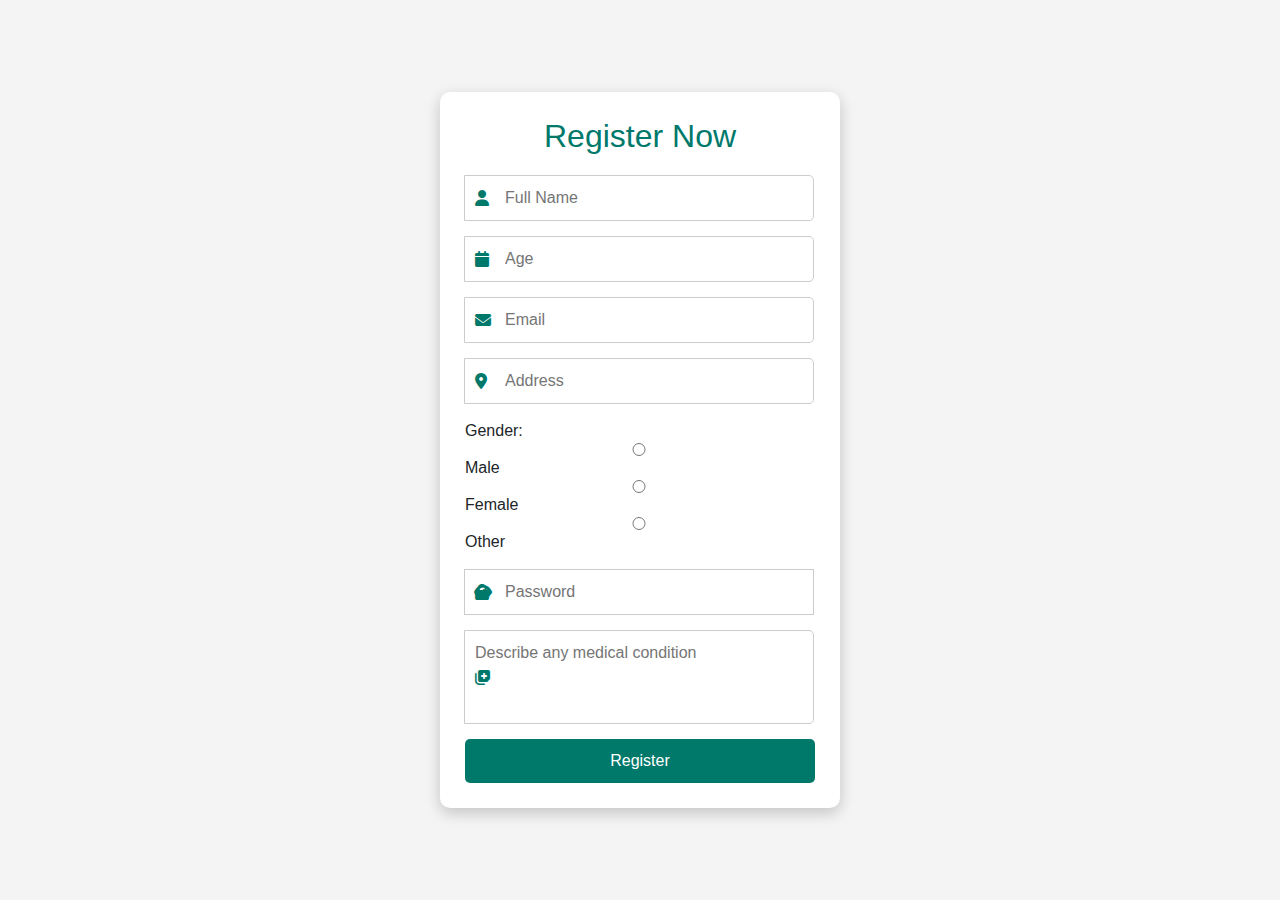
==== templates/register.html @ 13fa498e "Add files via upload" ====
<!DOCTYPE html>
<html lang="en">
<head>
    <meta charset="UTF-8">
    <meta name="viewport" content="width=device-width, initial-scale=1.0">
    <title>Registration Form</title>
    <link href="https://cdn.jsdelivr.net/npm/bootstrap@5.3.2/dist/css/bootstrap.min.css" rel="stylesheet">
    <link rel="stylesheet" href="https://cdnjs.cloudflare.com/ajax/libs/font-awesome/6.4.2/css/all.min.css">

    <style>
body {
    font-family: Arial, sans-serif;
    background-color: #f4f4f4;
    display: flex;
    justify-content: center;
    align-items: center;
    height: 100vh;
    margin: 0;
}

/* Form Container */
.form-container {
    background: white;
    padding: 25px;
    border-radius: 10px;
    box-shadow: 0 5px 15px rgba(0, 0, 0, 0.2);
    width: 400px;
    text-align: center;
}

/* Form Title */
.form-container h2 {
    color: #00796b;
    margin-bottom: 20px;
}

/* Input Group */
.input-group {
    position: relative;
    margin-bottom: 15px;
    text-align: left;
}

.input-group i {
    position: absolute;
    left: 10px;
    top: 50%;
    transform: translateY(-50%);
    color: #00796b;
}

.input-group input,
.input-group textarea {
    width: 100%;
    padding: 10px 40px;
    border: 1px solid #ccc;
    border-radius: 5px;
    outline: none;
}

.input-group textarea {
    padding: 10px;
    resize: none;
}

/* Password Toggle */
.toggle-password {
    position: absolute;
    right: 10px;
    top: 50%;
    transform: translateY(-50%);
    cursor: pointer;
}

/* Submit Button */
.btn {
    width: 100%;
    background-color: #00796b;
    color: white;
    padding: 10px;
    border: none;
    border-radius: 5px;
    cursor: pointer;
    transition: 0.3s;
}

.btn:hover {
    background-color: #005f56;
}

    </style>
</head>
<body>

<div class="form-container">
    <h2>Register Now</h2>
    <form action="#" method="post">
        <!-- Name -->
        <div class="input-group">
            <i class="fas fa-user"></i>
            <input type="text" name="name" placeholder="Full Name" required>
        </div>

        <!-- Age -->
        <div class="input-group">
            <i class="fas fa-calendar"></i>
            <input type="number" name="age" placeholder="Age" required>
        </div>

        <!-- Email -->
        <div class="input-group">
            <i class="fas fa-envelope"></i>
            <input type="email" name="email" placeholder="Email" required>
        </div>

        <!-- Address -->
        <div class="input-group">
            <i class="fas fa-map-marker-alt"></i>
            <input type="text" name="address" placeholder="Address" required>
        </div>

        <!-- Gender -->
        <div class="input-group">
            <label>Gender:</label>
            <input type="radio" name="gender" value="Male" required> Male
            <input type="radio" name="gender" value="Female" required> Female
            <input type="radio" name="gender" value="Other" required> Other
        </div>

        <!-- Password -->
        <div class="input-group">
            <i class="fas fa-lock"></i>
            <input type="password" id="password" name="password" placeholder="Password" required>
            <i class="fas fa-eye toggle-password" onclick="togglePassword()"></i>
        </div>

        <!-- Medical Condition -->
        <div class="input-group">
            <i class="fas fa-notes-medical"></i>
            <textarea name="medical_condition" placeholder="Describe any medical condition" rows="3"></textarea>
        </div>

        <!-- Submit Button -->
        <button type="submit" class="btn">Register</button>
    </form>
</div>

<script>
    function togglePassword() {
        var password = document.getElementById("password");
        if (password.type === "password") {
            password.type = "text";
        } else {
            password.type = "password";
        }
    }
</script>

</body>
</html>
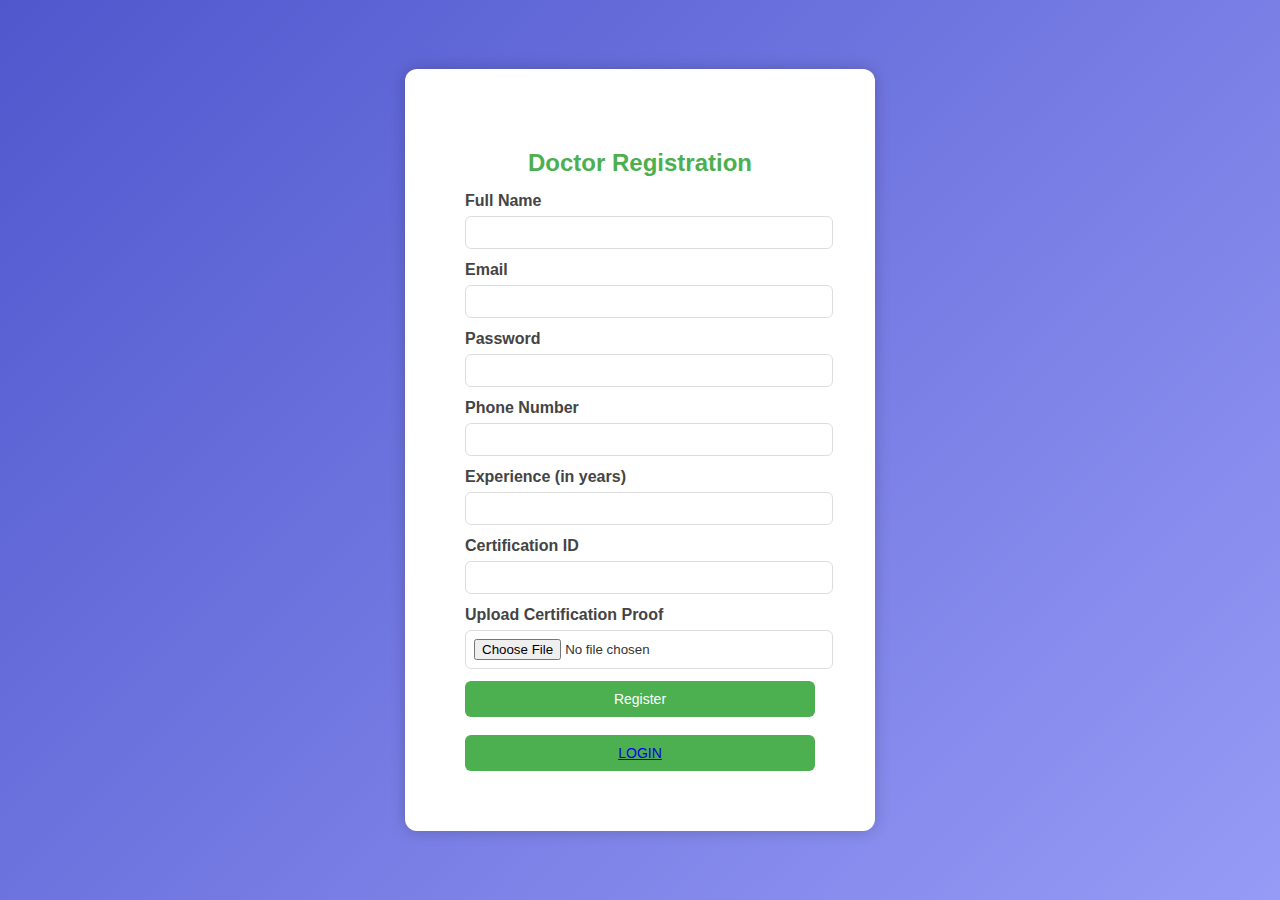
==== commit 0f175d06: "new files" ====
--- a/templates/register.html
+++ b/templates/register.html
@@ -2,159 +2,97 @@
 <html lang="en">
 <head>
     <meta charset="UTF-8">
+    <meta http-equiv="X-UA-Compatible" content="IE=edge">
     <meta name="viewport" content="width=device-width, initial-scale=1.0">
-    <title>Registration Form</title>
-    <link href="https://cdn.jsdelivr.net/npm/bootstrap@5.3.2/dist/css/bootstrap.min.css" rel="stylesheet">
-    <link rel="stylesheet" href="https://cdnjs.cloudflare.com/ajax/libs/font-awesome/6.4.2/css/all.min.css">
-
+    <title>Doctor Registration</title>
     <style>
-body {
-    font-family: Arial, sans-serif;
-    background-color: #f4f4f4;
-    display: flex;
-    justify-content: center;
-    align-items: center;
-    height: 100vh;
-    margin: 0;
-}
-
-/* Form Container */
-.form-container {
-    background: white;
-    padding: 25px;
-    border-radius: 10px;
-    box-shadow: 0 5px 15px rgba(0, 0, 0, 0.2);
-    width: 400px;
-    text-align: center;
-}
-
-/* Form Title */
-.form-container h2 {
-    color: #00796b;
-    margin-bottom: 20px;
-}
-
-/* Input Group */
-.input-group {
-    position: relative;
-    margin-bottom: 15px;
-    text-align: left;
-}
-
-.input-group i {
-    position: absolute;
-    left: 10px;
-    top: 50%;
-    transform: translateY(-50%);
-    color: #00796b;
-}
-
-.input-group input,
-.input-group textarea {
-    width: 100%;
-    padding: 10px 40px;
-    border: 1px solid #ccc;
-    border-radius: 5px;
-    outline: none;
-}
-
-.input-group textarea {
-    padding: 10px;
-    resize: none;
-}
-
-/* Password Toggle */
-.toggle-password {
-    position: absolute;
-    right: 10px;
-    top: 50%;
-    transform: translateY(-50%);
-    cursor: pointer;
-}
-
-/* Submit Button */
-.btn {
-    width: 100%;
-    background-color: #00796b;
-    color: white;
-    padding: 10px;
-    border: none;
-    border-radius: 5px;
-    cursor: pointer;
-    transition: 0.3s;
-}
-
-.btn:hover {
-    background-color: #005f56;
-}
-
+        body {
+            font-family: Arial, sans-serif;
+            background: linear-gradient(135deg, #5057cd, #969bf6);
+            margin: 0;
+            padding: 0;
+            display: flex;
+            justify-content: center;
+            align-items: center;
+            height: 100vh;
+            color: #333;
+        }
+        .registration-container {
+            background: white;
+            padding: 60px;
+            border-radius: 12px;
+            box-shadow: 0 0 15px rgba(0, 0, 0, 0.2);
+            width: 350px;
+        }
+        .registration-container h2 {
+            margin-bottom: 15px;
+            text-align: center;
+            color: #4CAF50;
+        }
+        .registration-container label {
+            display: block;
+            margin-bottom: 6px;
+            color: #444;
+            font-weight: bold;
+        }
+        .registration-container input, select {
+            width: 100%;
+            padding: 8px;
+            margin-bottom: 12px;
+            border: 1px solid #ddd;
+            border-radius: 6px;
+            transition: border-color 0.3s;
+        }
+        .registration-container input:focus, select:focus {
+            border-color: #4CAF50;
+            outline: none;
+            box-shadow: 0 0 5px rgba(76, 175, 80, 0.3);
+        }
+        .registration-container button {
+            width: 100%;
+            padding: 10px;
+            background-color: #4CAF50;
+            color: white;
+            border: none;
+            border-radius: 6px;
+            cursor: pointer;
+            font-size: 14px;
+            transition: background-color 0.3s;
+        }
+        .registration-container button:hover {
+            background-color: #45a049;
+        }
     </style>
 </head>
 <body>
+    <div class="registration-container">
+        <h2>Doctor Registration</h2>
+        <form action="/register" method="POST" enctype="multipart/form-data">
+            <label for="name">Full Name</label>
+            <input type="text" id="name" name="name" required>
 
-<div class="form-container">
-    <h2>Register Now</h2>
-    <form action="#" method="post">
-        <!-- Name -->
-        <div class="input-group">
-            <i class="fas fa-user"></i>
-            <input type="text" name="name" placeholder="Full Name" required>
-        </div>
+            <label for="email">Email</label>
+            <input type="email" id="email" name="email" required>
 
-        <!-- Age -->
-        <div class="input-group">
-            <i class="fas fa-calendar"></i>
-            <input type="number" name="age" placeholder="Age" required>
-        </div>
+            <label for="password">Password</label>
+            <input type="password" id="password" name="password" required>
 
-        <!-- Email -->
-        <div class="input-group">
-            <i class="fas fa-envelope"></i>
-            <input type="email" name="email" placeholder="Email" required>
-        </div>
+            <label for="phone">Phone Number</label>
+            <input type="tel" id="phone" name="phone" required>
 
-        <!-- Address -->
-        <div class="input-group">
-            <i class="fas fa-map-marker-alt"></i>
-            <input type="text" name="address" placeholder="Address" required>
-        </div>
+            <label for="experience">Experience (in years)</label>
+            <input type="number" id="experience" name="experience" min="0" required>
 
-        <!-- Gender -->
-        <div class="input-group">
-            <label>Gender:</label>
-            <input type="radio" name="gender" value="Male" required> Male
-            <input type="radio" name="gender" value="Female" required> Female
-            <input type="radio" name="gender" value="Other" required> Other
-        </div>
+            <label for="certification-id">Certification ID</label>
+            <input type="text" id="certification-id" name="certification_id" required>
 
-        <!-- Password -->
-        <div class="input-group">
-            <i class="fas fa-lock"></i>
-            <input type="password" id="password" name="password" placeholder="Password" required>
-            <i class="fas fa-eye toggle-password" onclick="togglePassword()"></i>
-        </div>
+            <label for="certification-file">Upload Certification Proof</label>
+            <input type="file" id="certification-file" name="certification_file" accept=".pdf,.jpg,.jpeg,.png" required>
 
-        <!-- Medical Condition -->
-        <div class="input-group">
-            <i class="fas fa-notes-medical"></i>
-            <textarea name="medical_condition" placeholder="Describe any medical condition" rows="3"></textarea>
-        </div>
-
-        <!-- Submit Button -->
-        <button type="submit" class="btn">Register</button>
-    </form>
-</div>
-
-<script>
-    function togglePassword() {
-        var password = document.getElementById("password");
-        if (password.type === "password") {
-            password.type = "text";
-        } else {
-            password.type = "password";
-        }
-    }
-</script>
-
+            <button type="submit">Register</button>
+            <br><br>
+            <button><a href="/login">LOGIN</a></button>
+        </form>
+    </div>
 </body>
 </html>
